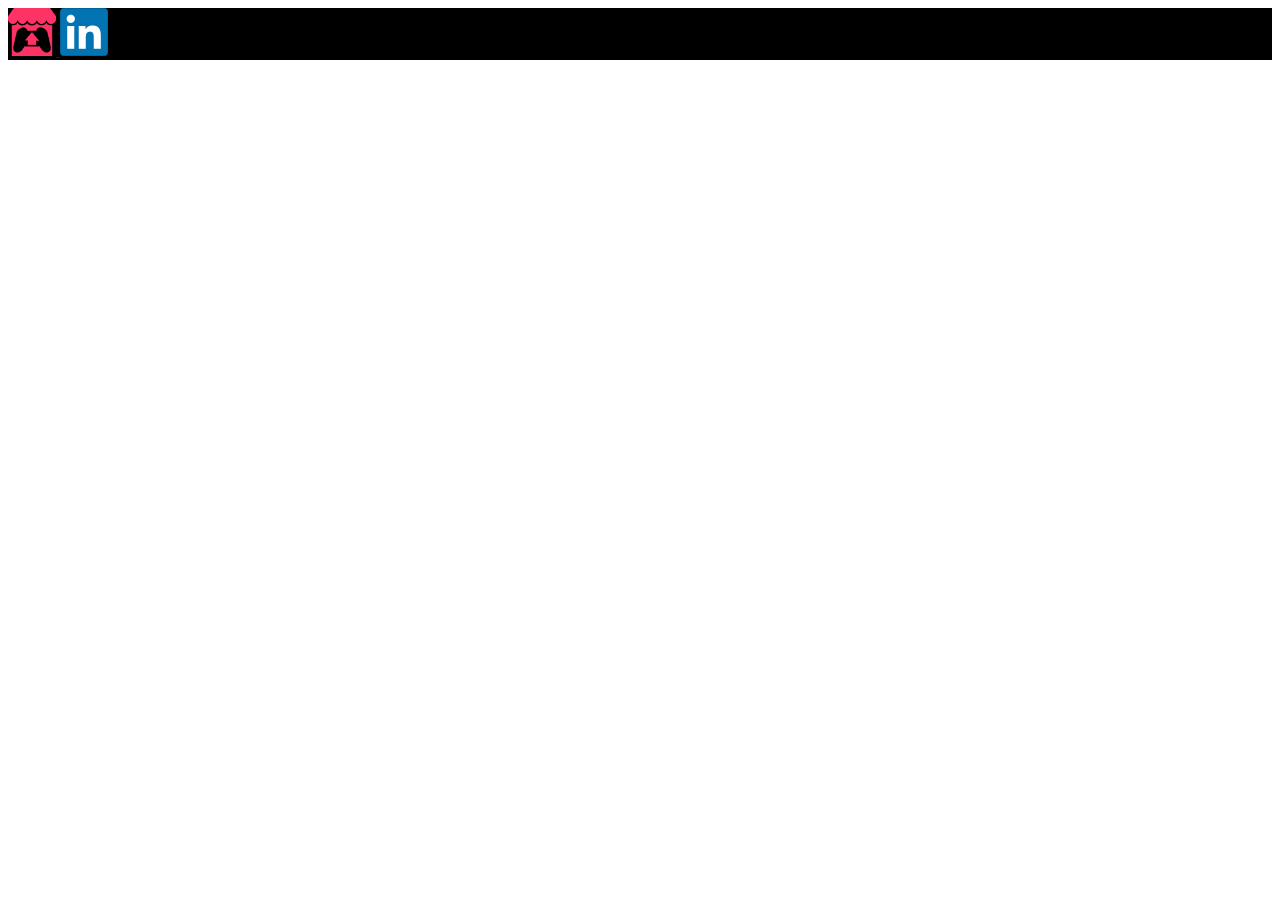
==== index.html @ 3b9aeea2 "top border" ====
<!DOCTYPE html>
<html lang="en">
<head>
    <meta charset="UTF-8">
    <title>Hello World !</title>
</head>

<style>
    .top-border {
        background-color: black;
    }
</style>

<body>
    <!-- Top border, I want to have my name and my contact-->
    <div class="top-border">
        <a href="https://exlzyor.itch.io">
            <img width="48" height="48" src="Images/itchio.png">
        </a>
        <a href="https://https://fr.linkedin.com/in/brice-vachez-0b30b1177">
            <img width="48" height="48" src="Images/logo-linkedin.png">
        </a>
    </div>
</body>
</html>
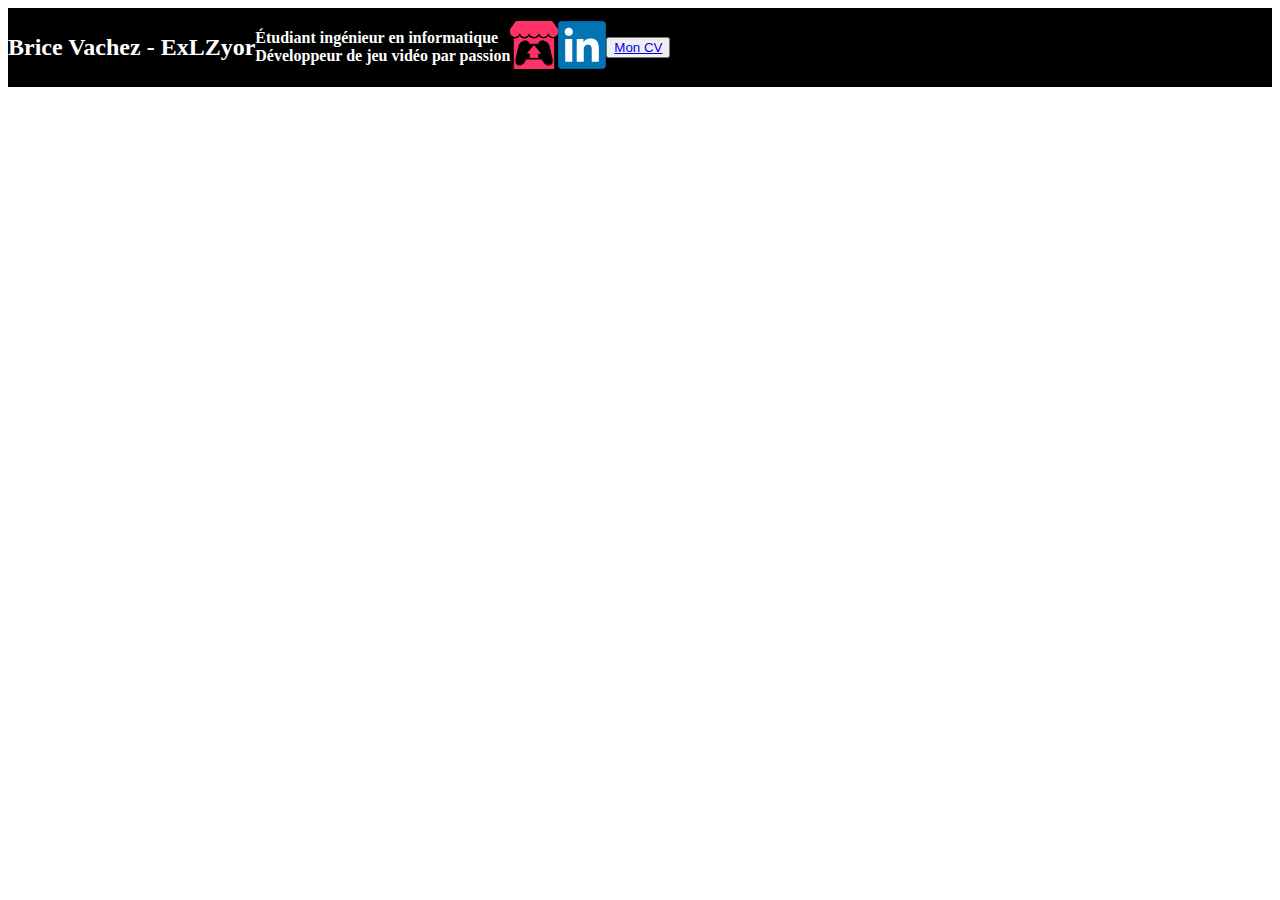
==== commit bf61be3c: "updated content" ====
--- a/index.html
+++ b/index.html
@@ -2,24 +2,61 @@
 <html lang="en">
 <head>
     <meta charset="UTF-8">
-    <title>Hello World !</title>
+    <title>Brice Vachez</title>
 </head>
 
 <style>
-    .top-border {
+    .top-border{
         background-color: black;
+        width:100%;
+        display: flex;
+        align-items: center;
     }
+    .intro_text{
+        color:white;
+        margin:auto;
+    }
+
 </style>
 
 <body>
-    <!-- Top border, I want to have my name and my contact-->
-    <div class="top-border">
-        <a href="https://exlzyor.itch.io">
-            <img width="48" height="48" src="Images/itchio.png">
-        </a>
-        <a href="https://https://fr.linkedin.com/in/brice-vachez-0b30b1177">
-            <img width="48" height="48" src="Images/logo-linkedin.png">
-        </a>
-    </div>
+    <!-- Top border, I want to have my name, my nickname, my photo, my general info and my contact-->
+    <header>
+        <div class="top-border" id="top-border">
+            <h2>
+                <strong class="intro_text">Brice Vachez - ExLZyor</strong>
+            </h2>
+            <h4>
+                <strong class="intro_text">
+                    Étudiant ingénieur en informatique<br/>
+                    Développeur de jeu vidéo par passion
+                </strong>
+            </h4>
+            <a href="https://exlzyor.itch.io">
+                <img width="48" height="48" src="Images/logo-itchio.png">
+            </a>
+            <a href="https://https://fr.linkedin.com/in/brice-vachez-0b30b1177">
+                <img width="48" height="48" src="Images/logo-linkedin.png">
+            </a>
+            <button type="submit">
+                <a href = "Files/CV-Brice-GP.pdf" target="_blank"> Mon CV</a>
+            </button>
+        </div>
+    </header>
+
+    <!-- Then I want all my video games and video game related stuff-->
+    <!-- La Folie de Brice, Late For School, MOBA-->
+
+    <!-- Folie : https://gitlab.com/SoPlump/la-folie-de-brice -->
+    <!-- Folie : https://soplump.itch.io/la-folie-de-brice -->
+    <!-- Late : https://github.com/BriceVachez/Late-For-School---Code -->
+    <!-- MOBA : https://github.com/BriceVachez/Arena-of-the-Almighty -->
+
+    <!-- Then I want some of my software stuff -->
+    <!-- C++ Compiler, Videogame Engine, Tainted Cain Helper-->
+
+    <!-- Compiler : https://gitlab.com/mohateri/pld-comp -->
+    <!-- Engine : https://gitlab.com/SoPlump/video-game-engine -->
+    <!-- Cain : https://github.com/BriceVachez/tainted-cain-helper -->
 </body>
 </html>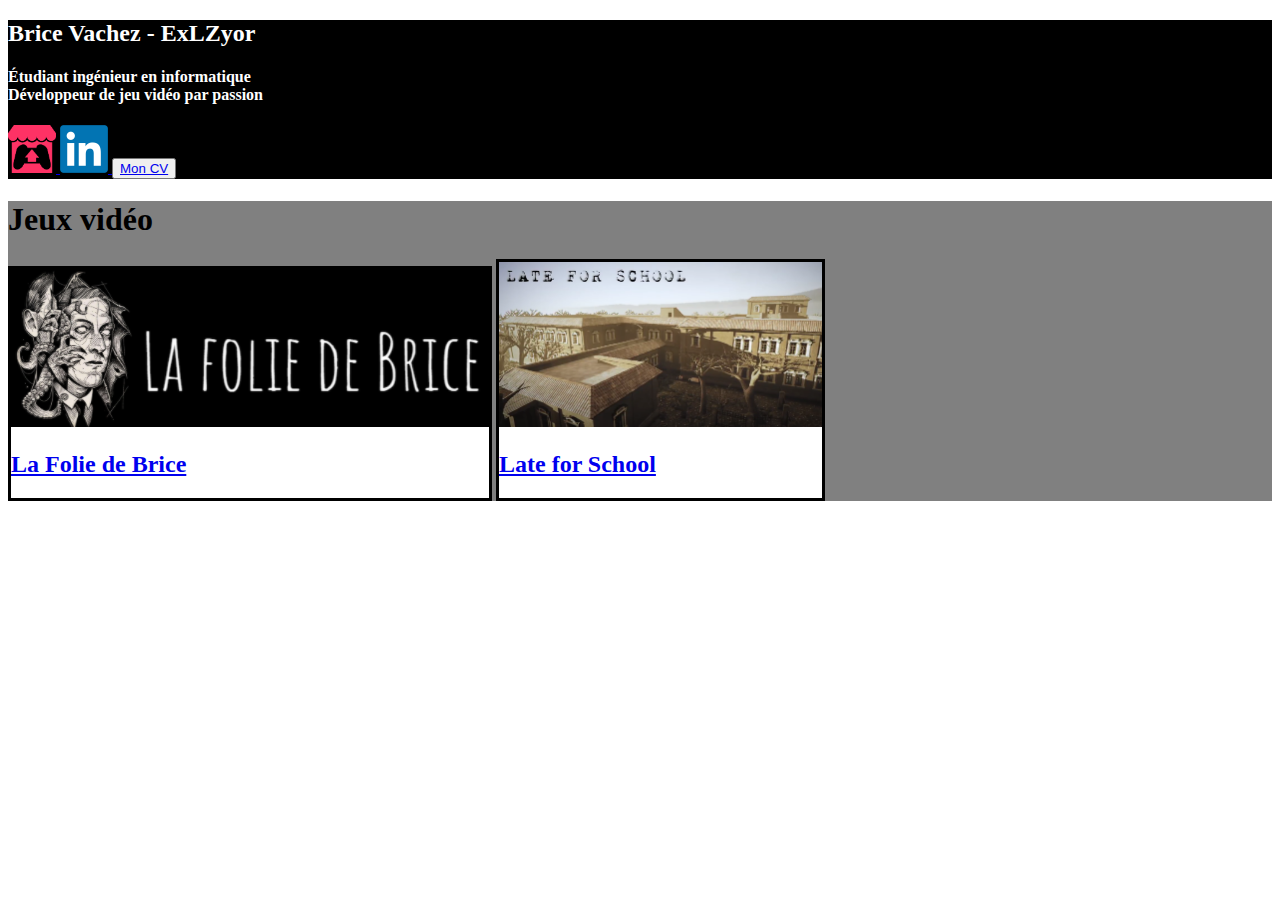
==== commit 137c97a3: "video games" ====
--- a/index.html
+++ b/index.html
@@ -9,12 +9,20 @@
     .top-border{
         background-color: black;
         width:100%;
-        display: flex;
-        align-items: center;
     }
     .intro_text{
         color:white;
         margin:auto;
+    }
+
+    .video-games{
+        background-color: gray;
+        margin-top: 20px;
+    }
+    .video-game{
+        background-color: white;
+        display: inline-block;
+        border:solid;
     }
 
 </style>
@@ -22,7 +30,7 @@
 <body>
     <!-- Top border, I want to have my name, my nickname, my photo, my general info and my contact-->
     <header>
-        <div class="top-border" id="top-border">
+        <div class="top-border">
             <h2>
                 <strong class="intro_text">Brice Vachez - ExLZyor</strong>
             </h2>
@@ -47,6 +55,32 @@
     <!-- Then I want all my video games and video game related stuff-->
     <!-- La Folie de Brice, Late For School, MOBA-->
 
+    <div class="video-games">
+        <header>
+            <h1>
+                <strong>
+                    Jeux vidéo
+                </strong>
+            </h1>
+        </header>
+        <div class="video-game" id="la-folie-de-brice">
+            <a href="Projects/La-Folie-de-Brice.html">
+                <img src="Images/La-Folie-de-Brice/banner.png">
+                <h2>
+                    <strong>La Folie de Brice</strong>
+                </h2>
+            </a>
+        </div>
+        <div class="video-game" id="late-for-school">
+            <a href="Projects/Late-for-School.html">
+                <img width="323" height="165" src="Images/Late-for-School/banner.png">
+                <h2>
+                    <strong>Late for School</strong>
+                </h2>
+            </a>
+        </div>
+    </div>
+
     <!-- Folie : https://gitlab.com/SoPlump/la-folie-de-brice -->
     <!-- Folie : https://soplump.itch.io/la-folie-de-brice -->
     <!-- Late : https://github.com/BriceVachez/Late-For-School---Code -->
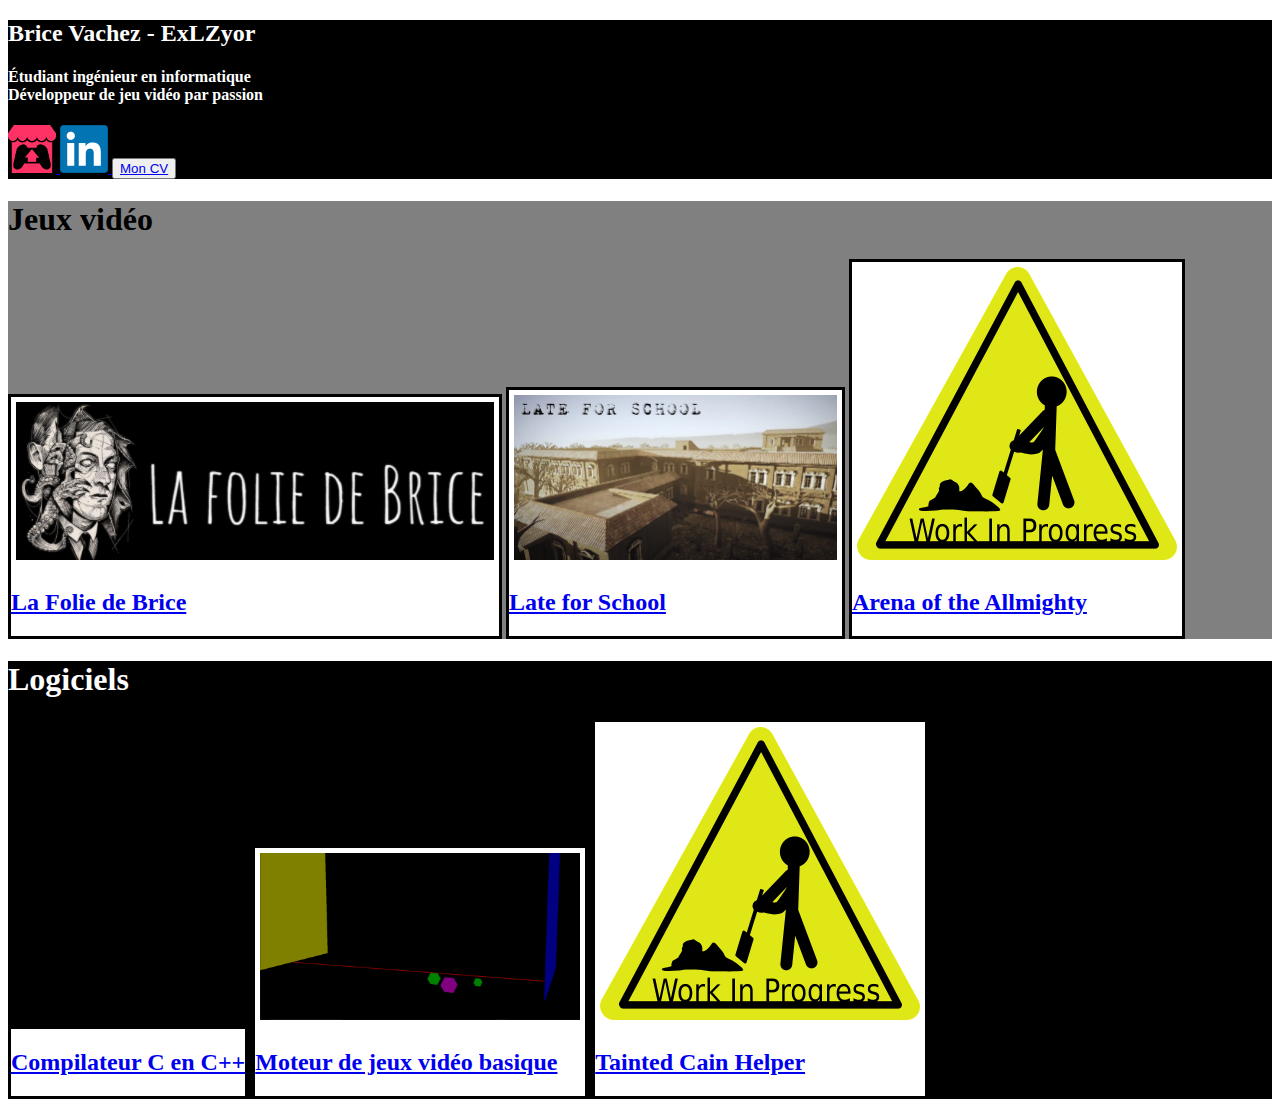
==== commit bb230f2a: "indexis here but not ordred" ====
--- a/index.html
+++ b/index.html
@@ -10,7 +10,7 @@
         background-color: black;
         width:100%;
     }
-    .intro_text{
+    .white_text{
         color:white;
         margin:auto;
     }
@@ -25,6 +25,20 @@
         border:solid;
     }
 
+    .softwares{
+        background-color: black;
+        margin-top: 20px;
+    }
+    .software{
+        background-color: white;
+        display: inline-block;
+        border:solid;
+    }
+
+    .banner{
+        border:5px solid white;
+    }
+
 </style>
 
 <body>
@@ -32,10 +46,10 @@
     <header>
         <div class="top-border">
             <h2>
-                <strong class="intro_text">Brice Vachez - ExLZyor</strong>
+                <strong class="white_text">Brice Vachez - ExLZyor</strong>
             </h2>
             <h4>
-                <strong class="intro_text">
+                <strong class="white_text">
                     Étudiant ingénieur en informatique<br/>
                     Développeur de jeu vidéo par passion
                 </strong>
@@ -65,7 +79,7 @@
         </header>
         <div class="video-game" id="la-folie-de-brice">
             <a href="Projects/La-Folie-de-Brice.html">
-                <img src="Images/La-Folie-de-Brice/banner.png">
+                <img class="banner" src="Images/La-Folie-de-Brice/banner.png">
                 <h2>
                     <strong>La Folie de Brice</strong>
                 </h2>
@@ -73,9 +87,17 @@
         </div>
         <div class="video-game" id="late-for-school">
             <a href="Projects/Late-for-School.html">
-                <img width="323" height="165" src="Images/Late-for-School/banner.png">
+                <img class="banner" width="323" height="165" src="Images/Late-for-School/banner.png">
                 <h2>
                     <strong>Late for School</strong>
+                </h2>
+            </a>
+        </div>
+        <div class="video-game" id="arena-of-the-allmighty">
+            <a href="Projects/Arena-of-the-Allmighty.html">
+                <img class="banner" width="320" height="293" src="Images/Arena-of-the-Allmighty/wip.png">
+                <h2>
+                    <strong>Arena of the Allmighty</strong>
                 </h2>
             </a>
         </div>
@@ -89,6 +111,42 @@
     <!-- Then I want some of my software stuff -->
     <!-- C++ Compiler, Videogame Engine, Tainted Cain Helper-->
 
+    <div class="softwares">
+        <header>
+            <h1>
+                <strong class="white_text">
+                    Logiciels
+                </strong>
+            </h1>
+        </header>
+        <div class="software" id="compiler">
+            <a href="Projects/Compiler.html">
+                <h2>
+                    <strong>Compilateur C en C++</strong>
+                </h2>
+            </a>
+
+        </div>
+        <div class="software" id="engine">
+            <a href="Projects/Engine.html">
+                <img class="banner" width="320" height="167" src="Images/Moteur/banner.png">
+                <h2>
+                    <strong>Moteur de jeux vidéo basique</strong>
+                </h2>
+            </a>
+
+        </div>
+        <div class="software" id="tainted-cain-helper">
+            <img class="banner" width="320" height="293" src="Images/Arena-of-the-Allmighty/wip.png">
+            <a href="Projects/Tainted-Cain-Helper.html">
+                <h2>
+                    <strong>Tainted Cain Helper</strong>
+                </h2>
+            </a>
+
+        </div>
+    </div>
+
     <!-- Compiler : https://gitlab.com/mohateri/pld-comp -->
     <!-- Engine : https://gitlab.com/SoPlump/video-game-engine -->
     <!-- Cain : https://github.com/BriceVachez/tainted-cain-helper -->
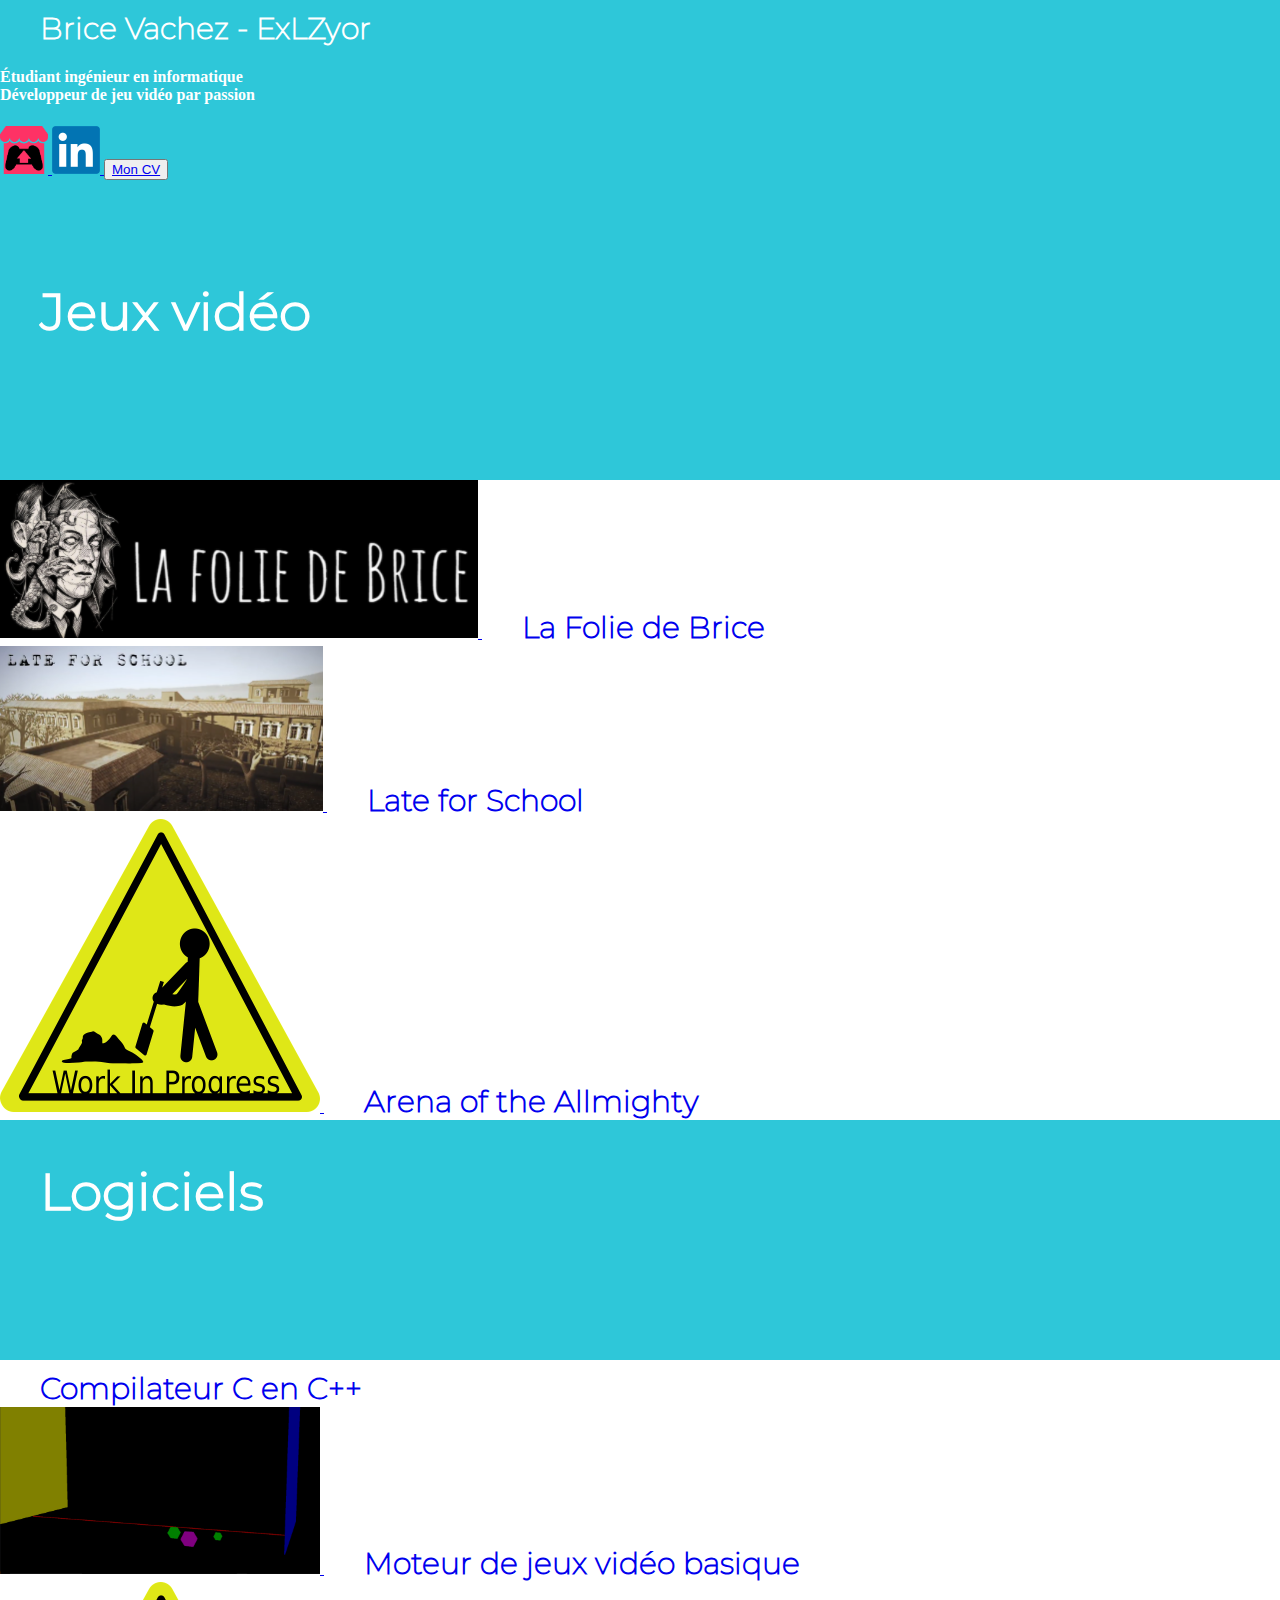
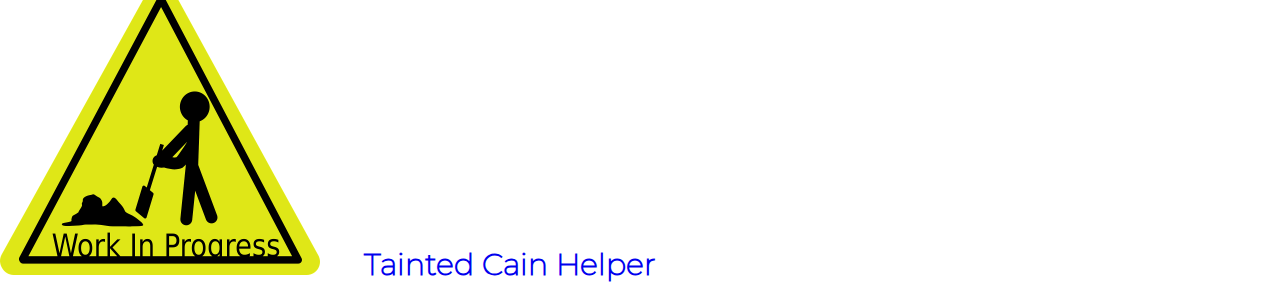
==== commit 7046eb4d: "header style advanced" ====
--- a/index.html
+++ b/index.html
@@ -3,56 +3,19 @@
 <head>
     <meta charset="UTF-8">
     <title>Brice Vachez</title>
+	<link href="style.css" rel="stylesheet">
 </head>
-
-<style>
-    .top-border{
-        background-color: black;
-        width:100%;
-    }
-    .white_text{
-        color:white;
-        margin:auto;
-    }
-
-    .video-games{
-        background-color: gray;
-        margin-top: 20px;
-    }
-    .video-game{
-        background-color: white;
-        display: inline-block;
-        border:solid;
-    }
-
-    .softwares{
-        background-color: black;
-        margin-top: 20px;
-    }
-    .software{
-        background-color: white;
-        display: inline-block;
-        border:solid;
-    }
-
-    .banner{
-        border:5px solid white;
-    }
-
-</style>
 
 <body>
     <!-- Top border, I want to have my name, my nickname, my photo, my general info and my contact-->
     <header>
-        <div class="top-border">
+        <div>
             <h2>
-                <strong class="white_text">Brice Vachez - ExLZyor</strong>
+                Brice Vachez - ExLZyor
             </h2>
             <h4>
-                <strong class="white_text">
                     Étudiant ingénieur en informatique<br/>
                     Développeur de jeu vidéo par passion
-                </strong>
             </h4>
             <a href="https://exlzyor.itch.io">
                 <img width="48" height="48" src="Images/logo-itchio.png">
--- a/style.css
+++ b/style.css
@@ -0,0 +1,89 @@
+@charset "utf-8";
+/* CSS Document */
+
+@font-face{
+	font-family:montserrat-SemiBold;
+	src:url("Fonts/Montserrat/Montserrat-SemiBold.ttf");
+}
+
+@font-face{
+	font-family:montserrat-ExtraLight;
+	src: url("Fonts/Montserrat/Montserrat-ExtraLight.ttf");
+}
+
+@font-face{
+	font-family:montserrat-Light;
+	src: url("Fonts/Montserrat/Montserrat-Light.ttf");
+}
+
+@font-face{
+	font-family:montserrat-Bold;
+	src:url("Fonts/Montserrat/Montserrat-Bold.ttf");
+}
+
+header{
+	width: 100%; 
+	height: 240px; 
+	background-color:#2ec7d9;
+	color:white;
+}
+
+body{
+	width: 100%;
+	margin: 0px;
+}
+
+.titre{
+	max-width: 1000px;
+	margin-right: 0px;
+	display: inline-block;
+}
+
+h1{
+	margin-top: 0px;
+	margin-bottom: 0px;
+	padding:40px 0px 0px 40px;
+	font-size: 52px;
+	font-family:montserrat-Light;
+	display: inline-block;
+}
+
+h2{
+	padding-left :40px;
+	margin-top: 10px;
+	margin-bottom: 0px;
+	font-size: 30px;
+	font-family:montserrat-ExtraLight;
+	display: inline-block;
+}
+
+.social{
+	position: absolute;
+	top:20px;
+	right:20px;
+	max-width: 800px;
+	display: inline-block;
+}
+
+.networks{
+	max-width: 182px;
+	display: inline-block;
+	text-align: right;
+	padding-left: 40px;
+}
+
+.networks img{
+	padding: 2px;
+}
+
+#cv{
+	height: 184px;
+	width: auto;
+}
+
+#photo{
+	height: 184px;
+	width: auto;
+	position: relative;
+	padding-left: 40px;
+}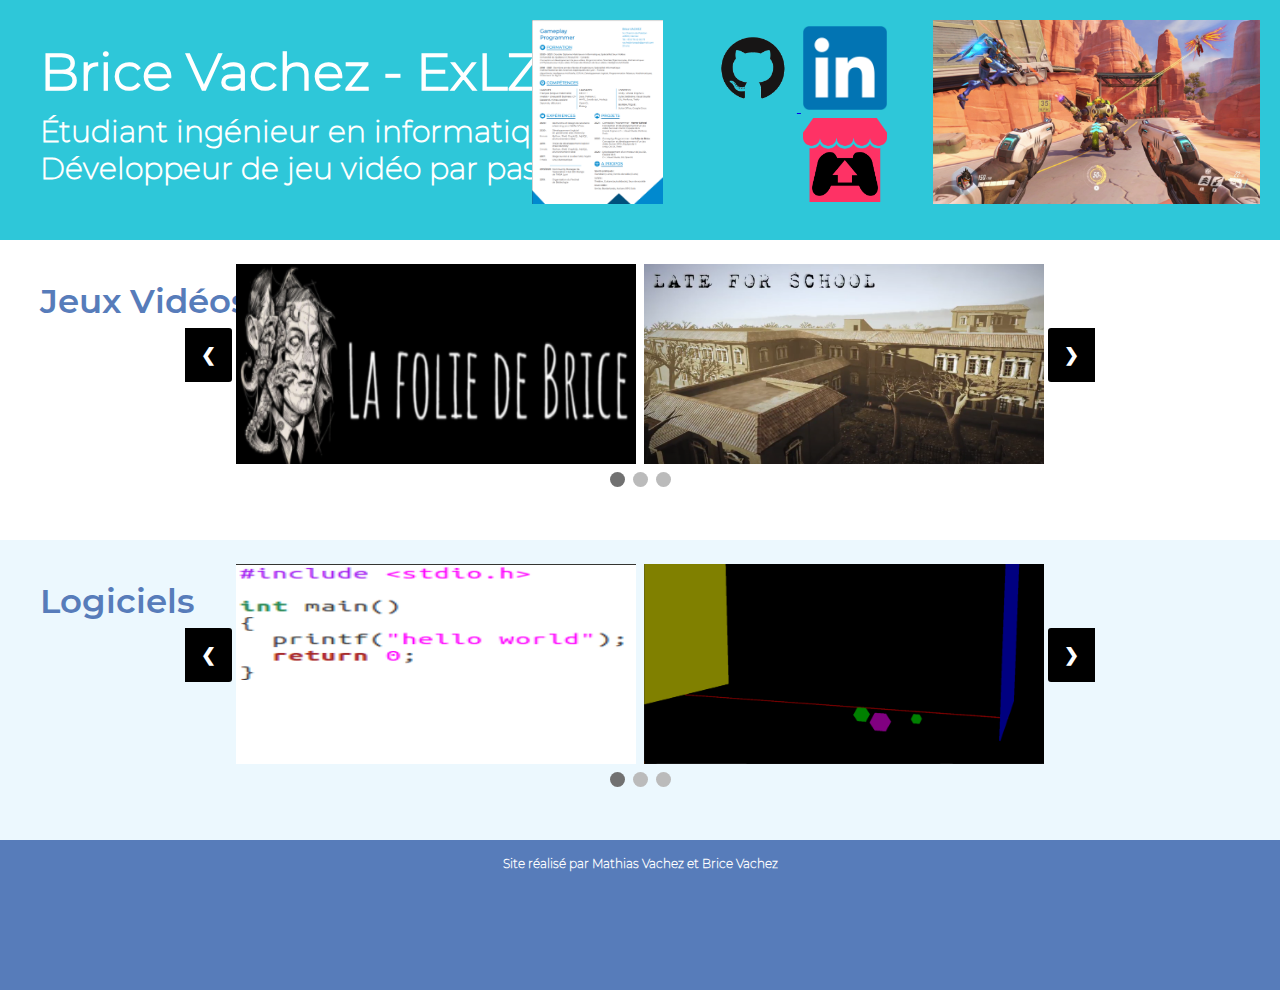
==== commit 7990d47a: "Indexuru" ====
--- a/index.html
+++ b/index.html
@@ -1,117 +1,113 @@
-<!DOCTYPE html>
-<html lang="en">
+<!doctype html>
+<html>
 <head>
-    <meta charset="UTF-8">
+    <script type="text/javascript" src="slides.js"></script>
+    <meta charset="utf-8">
     <title>Brice Vachez</title>
-	<link href="style.css" rel="stylesheet">
+    <link href="style.css" rel="stylesheet">
 </head>
 
-<body>
-    <!-- Top border, I want to have my name, my nickname, my photo, my general info and my contact-->
-    <header>
-        <div>
-            <h2>
-                Brice Vachez - ExLZyor
-            </h2>
-            <h4>
-                    Étudiant ingénieur en informatique<br/>
-                    Développeur de jeu vidéo par passion
-            </h4>
-            <a href="https://exlzyor.itch.io">
-                <img width="48" height="48" src="Images/logo-itchio.png">
+<body onload="showSlides()">
+<header>
+    <div class="titre"><h1>Brice Vachez - ExLZyor</h1>
+        <h2>Étudiant ingénieur en informatique<br>Développeur de jeu vidéo par passion</h2>
+    </div>
+
+    <div class="social">
+        <a href = "Files/CV-Brice-GP.pdf" target="_blank"><img id="cv" src="Images/CV.png"></a>
+        <div class="networks">
+            <a href="https://github.com/bricevachez">
+                <img width="84" height="84" src="Images/logo-github.png">
             </a>
             <a href="https://https://fr.linkedin.com/in/brice-vachez-0b30b1177">
-                <img width="48" height="48" src="Images/logo-linkedin.png">
+                <img width="84" height="84" src="Images/logo-linkedin.png">
             </a>
-            <button type="submit">
-                <a href = "Files/CV-Brice-GP.pdf" target="_blank"> Mon CV</a>
-            </button>
-        </div>
-    </header>
-
-    <!-- Then I want all my video games and video game related stuff-->
-    <!-- La Folie de Brice, Late For School, MOBA-->
-
-    <div class="video-games">
-        <header>
-            <h1>
-                <strong>
-                    Jeux vidéo
-                </strong>
-            </h1>
-        </header>
-        <div class="video-game" id="la-folie-de-brice">
-            <a href="Projects/La-Folie-de-Brice.html">
-                <img class="banner" src="Images/La-Folie-de-Brice/banner.png">
-                <h2>
-                    <strong>La Folie de Brice</strong>
-                </h2>
+            <a href="https://exlzyor.itch.io">
+                <img width="84" height="84" src="Images/logo-itchio.png">
             </a>
         </div>
-        <div class="video-game" id="late-for-school">
-            <a href="Projects/Late-for-School.html">
-                <img class="banner" width="323" height="165" src="Images/Late-for-School/banner.png">
-                <h2>
-                    <strong>Late for School</strong>
-                </h2>
+        <img id="photo" src="Images/Overwatch_screenshot_05.jpg">
+    </div>
+</header>
+
+<div id="jeux_videos" class="jeux_videos">
+    <div class="sous-titre">
+        <h3>Jeux Vidéos</h3>
+    </div>
+    <div class="slideshow">
+
+        <a class="prev" onclick="showPreviousJVSlides()">&#10094;</a>
+        <!-- Toutes les images / liens -->
+        <div id="jv0" class="slide fade">
+            <a href="Projects/La-Folie-de-Brice.html">
+                <img src="Images/La-Folie-de-Brice/banner.png">
             </a>
         </div>
-        <div class="video-game" id="arena-of-the-allmighty">
-            <a href="Projects/Arena-of-the-Allmighty.html">
-                <img class="banner" width="320" height="293" src="Images/Arena-of-the-Allmighty/wip.png">
-                <h2>
-                    <strong>Arena of the Allmighty</strong>
-                </h2>
+
+        <div id="jv1" class="slide fade">
+            <a href="Projects/Late-for-School.html">
+                <img src="Images/Late-for-School/banner.png">
             </a>
         </div>
+
+        <div id="jv2" class="slide fade">
+            <a href="Projects/Arena-of-the-Allmighty.html">
+                <img src="Images/Arena-of-the-Allmighty/wip.png">
+            </a>
+        </div>
+        <a class="next" onclick="showNextJVSlides()">&#10095;</a>
     </div>
 
-    <!-- Folie : https://gitlab.com/SoPlump/la-folie-de-brice -->
-    <!-- Folie : https://soplump.itch.io/la-folie-de-brice -->
-    <!-- Late : https://github.com/BriceVachez/Late-For-School---Code -->
-    <!-- MOBA : https://github.com/BriceVachez/Arena-of-the-Almighty -->
+    <!-- The dots/circles -->
+    <div style="text-align:center">
+        <span class="dot" onclick="showExplicitJVSlides(0)"></span>
+        <span class="dot" onclick="showExplicitJVSlides(1)"></span>
+        <span class="dot" onclick="showExplicitJVSlides(2)"></span>
+    </div>
+</div>
 
-    <!-- Then I want some of my software stuff -->
-    <!-- C++ Compiler, Videogame Engine, Tainted Cain Helper-->
+<div id="logiciels" class="logiciels">
+    <div class="sous-titre">
+        <h3>Logiciels</h3>
+    </div>
+    <div class="slideshow">
 
-    <div class="softwares">
-        <header>
-            <h1>
-                <strong class="white_text">
-                    Logiciels
-                </strong>
-            </h1>
-        </header>
-        <div class="software" id="compiler">
+        <a class="prev" onclick="showPreviousLogSlides()">&#10094;</a>
+        <!-- Toutes les images / liens -->
+        <div id="log0" class="slide fade">
             <a href="Projects/Compiler.html">
-                <h2>
-                    <strong>Compilateur C en C++</strong>
-                </h2>
+                <img src="Images/Compilateur/Code_C.png">
             </a>
+        </div>
 
+        <div id="log1" class="slide fade">
+            <a href="Projects/Engine.html">
+                <img src="Images/Moteur/banner.png">
+            </a>
         </div>
-        <div class="software" id="engine">
-            <a href="Projects/Engine.html">
-                <img class="banner" width="320" height="167" src="Images/Moteur/banner.png">
-                <h2>
-                    <strong>Moteur de jeux vidéo basique</strong>
-                </h2>
+
+        <div id="log2" class="slide fade">
+            <a href="Projects/Tainted-Cain-Helper.html">
+                <img src="Images/Arena-of-the-Allmighty/wip.png">
             </a>
-
         </div>
-        <div class="software" id="tainted-cain-helper">
-            <img class="banner" width="320" height="293" src="Images/Arena-of-the-Allmighty/wip.png">
-            <a href="Projects/Tainted-Cain-Helper.html">
-                <h2>
-                    <strong>Tainted Cain Helper</strong>
-                </h2>
-            </a>
-
-        </div>
+        <a class="next" onclick="showNextLogSlides()">&#10095;</a>
     </div>
 
-    <!-- Compiler : https://gitlab.com/mohateri/pld-comp -->
-    <!-- Engine : https://gitlab.com/SoPlump/video-game-engine -->
-    <!-- Cain : https://github.com/BriceVachez/tainted-cain-helper -->
+    <!-- The dots/circles -->
+    <div style="text-align:center">
+        <span class="dot" onclick="showExplicitLogSlides(0)"></span>
+        <span class="dot" onclick="showExplicitLogSlides(1)"></span>
+        <span class="dot" onclick="showExplicitLogSlides(2)"></span>
+    </div>
+</div>
+
+<footer>
+    <div>
+        <h4>
+            Site réalisé par Mathias Vachez et Brice Vachez
+        </h4>
+    </div>
+</footer>
 </body>
-</html>+</html>
--- a/style.css
+++ b/style.css
@@ -29,8 +29,10 @@
 }
 
 body{
+	height: 100%;
 	width: 100%;
 	margin: 0px;
+	overflow: hidden;
 }
 
 .titre{
@@ -57,6 +59,17 @@
 	display: inline-block;
 }
 
+h3{
+	margin-top: 0;
+	margin-bottom: 0;
+	margin-right: 40px;
+	padding:40px 0 0 40px;
+	font-size: 34px;
+	font-family:montserrat-SemiBold;
+	display: inline-block;
+	color: #577cba;
+}
+
 .social{
 	position: absolute;
 	top:20px;
@@ -86,4 +99,129 @@
 	width: auto;
 	position: relative;
 	padding-left: 40px;
+}
+
+.jeux_videos{
+	background-color: white;
+	width: 100%;
+	height: 300px;
+	display: inline-block;
+	position: relative;
+}
+
+.logiciels{
+	background-color: #ecf8fe;
+	width: 100%;
+	height: 300px;
+	display: inline-block;
+	position: relative;
+}
+
+.slide img {
+	width:400px;
+	height: 200px;
+	padding: 4px;
+}
+
+.slide {
+	display: none;
+}
+
+.sous-titre {
+	height: 100%;
+	display: inline-block;
+
+	position: absolute;
+	top: 0px
+}
+
+.slideshow {
+	display: flex;
+	justify-content: center;
+	align-items: center;
+	text-align: center;
+
+	position: relative;
+	top: 20px;
+}
+
+.dot {
+	cursor: pointer;
+	height: 15px;
+	width: 15px;
+	margin: 0 2px;
+	background-color: #bbb;
+	border-radius: 50%;
+	display: inline-block;
+	transition: background-color 0.6s ease;
+
+	position: relative;
+	top: 20px;
+}
+
+.active, .dot:hover {
+	background-color: #717171;
+}
+
+.prev:hover, .next:hover {
+	background-color: rgba(0,0,0,0.8);
+}
+
+.fade {
+	-webkit-animation-name: fade;
+	-webkit-animation-duration: 1.5s;
+	animation-name: fade;
+	animation-duration: 1.5s;
+}
+
+@-webkit-keyframes fade {
+	from {opacity: .45}
+	to {opacity: 1}
+}
+
+@keyframes fade {
+	from {opacity: .45}
+	to {opacity: 1}
+}
+
+
+
+
+/* Next & previous buttons */
+.prev, .next {
+	cursor: pointer;
+	width: auto;
+	margin-top: -22px;
+	padding: 16px;
+	color: white;
+	background-color: black;
+	font-weight: bold;
+	font-size: 18px;
+	transition: 0.6s ease;
+	border-radius: 0 3px 3px 0;
+	user-select: none;
+}
+
+/* Position the "next button" to the right */
+.next {
+	right: 0;
+	border-radius: 3px 0 0 3px;
+}
+
+
+footer {
+	background-color: #577cba;
+	height: 150px;
+	overflow: hidden;
+	width: 100%;
+}
+
+footer div {
+	text-align: center;
+}
+
+footer div h4 {
+	font-family: montserrat-ExtraLight;
+	font-size: 12px;
+	color: white;
 }